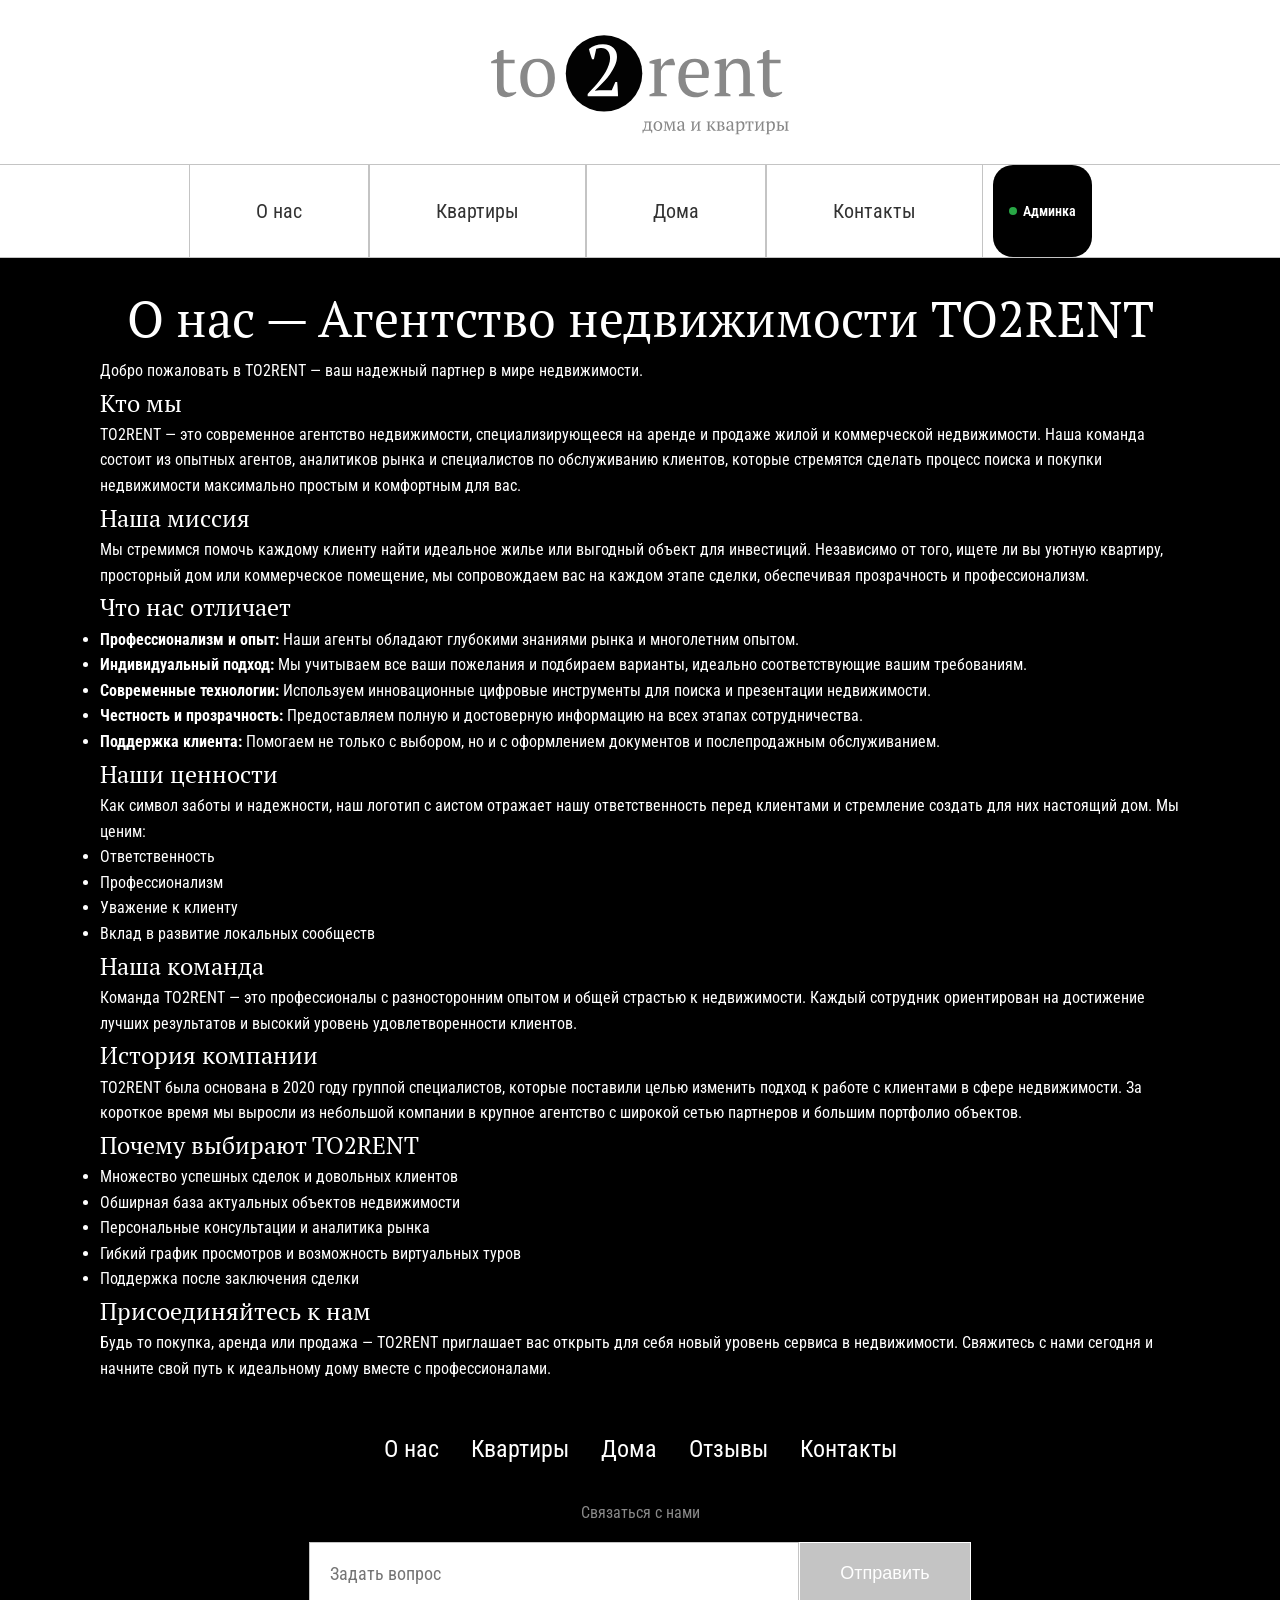
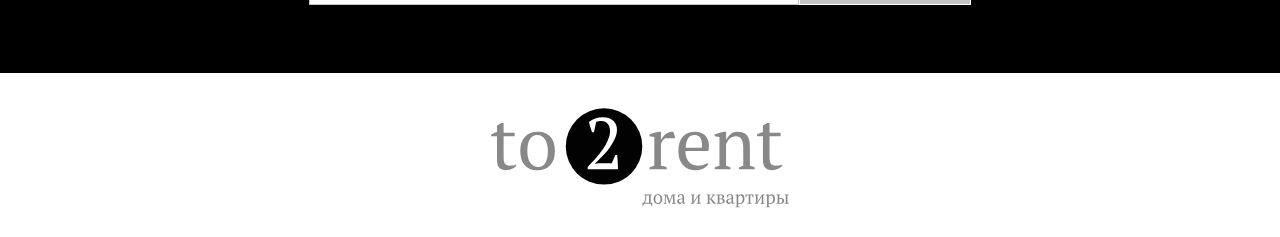
==== TO2RENT/Html-Pages/about.html @ 05283715 "feat: complete real estate platform with C# ASP.NET Core microservice, PostgreSQL, Kafka, and Docker" ====
<!DOCTYPE html>
<html lang="ru">
<head>
    <meta charset="UTF-8">
    <meta name="viewport" content="width=device-width, initial-scale=1.0">
    <title>Аппартаменты</title>
    <link rel="stylesheet" href="../Css/styles.css">
    <link rel="stylesheet" href="../Css/interactive.css">
    <link rel="preconnect" href="https://fonts.googleapis.com">
    <link rel="preconnect" href="https://fonts.gstatic.com" crossorigin>
    <link href="https://fonts.googleapis.com/css2?family=PT+Serif:ital,wght@0,400;0,700;1,400;1,700&family=Roboto+Condensed:ital,wght@0,100..900;1,100..900&display=swap" rel="stylesheet">
</head>
<body>
    <header class="header">
        <a href="../index.html" class="logo-link">
            <img src="../Images/Logo.svg" alt="To Rent - Аренда недвижимости" class="logo">
        </a>
    </header>
    <nav class="main-nav">
        <a href="about.html" class="nav-link">О нас</a>
        <a href="apartments.html" class="nav-link">Квартиры</a>
        <a href="houses.html" class="nav-link">Дома</a>
        <a href="../index.html#contacts" class="nav-link">Контакты</a>
    </nav>
    <main class="main_about">
        <section>
            <h1>О нас — Агентство недвижимости TO2RENT</h1>
            <p>Добро пожаловать в TO2RENT — ваш надежный партнер в мире недвижимости.</p>
          
            <h2>Кто мы</h2>
            <p>TO2RENT — это современное агентство недвижимости, специализирующееся на аренде и продаже жилой и коммерческой недвижимости. Наша команда состоит из опытных агентов, аналитиков рынка и специалистов по обслуживанию клиентов, которые стремятся сделать процесс поиска и покупки недвижимости максимально простым и комфортным для вас.</p>
          
            <h2>Наша миссия</h2>
            <p>Мы стремимся помочь каждому клиенту найти идеальное жилье или выгодный объект для инвестиций. Независимо от того, ищете ли вы уютную квартиру, просторный дом или коммерческое помещение, мы сопровождаем вас на каждом этапе сделки, обеспечивая прозрачность и профессионализм.</p>
          
            <h2>Что нас отличает</h2>
            <ul>
              <li><strong>Профессионализм и опыт:</strong> Наши агенты обладают глубокими знаниями рынка и многолетним опытом.</li>
              <li><strong>Индивидуальный подход:</strong> Мы учитываем все ваши пожелания и подбираем варианты, идеально соответствующие вашим требованиям.</li>
              <li><strong>Современные технологии:</strong> Используем инновационные цифровые инструменты для поиска и презентации недвижимости.</li>
              <li><strong>Честность и прозрачность:</strong> Предоставляем полную и достоверную информацию на всех этапах сотрудничества.</li>
              <li><strong>Поддержка клиента:</strong> Помогаем не только с выбором, но и с оформлением документов и послепродажным обслуживанием.</li>
            </ul>
          
            <h2>Наши ценности</h2>
            <p>Как символ заботы и надежности, наш логотип с аистом отражает нашу ответственность перед клиентами и стремление создать для них настоящий дом. Мы ценим:</p>
            <ul>
              <li>Ответственность</li>
              <li>Профессионализм</li>
              <li>Уважение к клиенту</li>
              <li>Вклад в развитие локальных сообществ</li>
            </ul>
          
            <h2>Наша команда</h2>
            <p>Команда TO2RENT — это профессионалы с разносторонним опытом и общей страстью к недвижимости. Каждый сотрудник ориентирован на достижение лучших результатов и высокий уровень удовлетворенности клиентов.</p>
          
            <h2>История компании</h2>
            <p>TO2RENT была основана в 2020 году группой специалистов, которые поставили целью изменить подход к работе с клиентами в сфере недвижимости. За короткое время мы выросли из небольшой компании в крупное агентство с широкой сетью партнеров и большим портфолио объектов.</p>
          
            <h2>Почему выбирают TO2RENT</h2>
            <ul>
              <li>Множество успешных сделок и довольных клиентов</li>
              <li>Обширная база актуальных объектов недвижимости</li>
              <li>Персональные консультации и аналитика рынка</li>
              <li>Гибкий график просмотров и возможность виртуальных туров</li>
              <li>Поддержка после заключения сделки</li>
            </ul>
          
            <h2>Присоединяйтесь к нам</h2>
            <p>Будь то покупка, аренда или продажа — TO2RENT приглашает вас открыть для себя новый уровень сервиса в недвижимости. Свяжитесь с нами сегодня и начните свой путь к идеальному дому вместе с профессионалами.</p>
          </section>
        <footer class="main-footer">
            <nav class="footer-nav">
                <ul class="footer-menu">
                    <li><a href="about.html">О нас</a></li>
                    <li><a href="apartments.html">Квартиры</a></li>
                    <li><a href="houses.html">Дома</a></li>
                    <li><a href="comments.html">Отзывы</a></li>
                    <li><a href="../index.html#contacts">Контакты</a></li>
                </ul>
            </nav>
            
              
            <div class="contact-form">
                <p class="form-title">Связаться с нами</p>
                <div class="form-group">
                    <input type="text" placeholder="Задать вопрос" class="form-input">
                    <button class="btn btn--contact">Отправить</button>
                </div>
            </div>
        </footer>
    </main>
    <footer class="copyright-footer">
        <a href="../index.html" class="logo-link">
            <img src="../Images/Logo.svg" alt="To Rent - Аренда недвижимости" class="logo">
        </a>
    </footer>
    <script src="../JS/api-client.js"></script>
    <script src="../JS/app-interactive.js"></script>
    <script src="../JS/script-house.js"></script>
</body>
</html>
---- TO2RENT/Css/styles.css ----
* {
  box-sizing: border-box;
  margin: 0;
  padding: 0;
}

body {
  font-family: "Roboto Condensed", sans-serif;
  color: #333333;
  line-height: 1.6;
  max-width: 100vw;
  overflow-x: hidden;
}

img {
  max-width: 100%;
  height: auto;
}

a {
  text-decoration: none;
  color: inherit;
}

h1 {
  font-family: "PT Serif", serif;
  font-weight: 200;
}

h2 {
  font-family: "PT Serif", serif;
  font-weight: 200;
}

h3 {
  font-family: "PT Serif", serif;
  font-weight: 200;
}

h4 {
  font-family: "PT Serif", serif;
  font-weight: 200;
}

.section-title {
  font-size: 40px;
  text-align: center;
  margin-bottom: 32px;
}

.section-title--dark {
  background-color: #000000;
  color: white;
  padding: 32px 0;
}

.block-title {
  font-size: 40px;
  text-align: center;
  margin-bottom: 20px;
  color: white;
}

.btn {
  display: inline-block;
  padding: 16px 40px;
  background-color: #C4C4C4;
  color: white;
  border: none;
  cursor: pointer;
  font-size: 18px;
  transition: all 0.3s ease;
  text-align: center;
}
.btn:hover {
  background-color: #000000;
  color: white;
}
.btn:active {
  background-color: #000000;
  color: white;
}

.btn--small {
  padding: 12px 24px;
  border: 1px solid white;
}

.btn--highlight {
  background-color: #000000;
}
.btn--highlight:hover {
  background-color: white;
  color: #000000;
}
.btn--highlight:active {
  background-color: white;
  color: #000000;
}

.btn--contact {
  border: 1px solid white;
}

.header {
  padding: 20px 0;
  text-align: center;
}

.logo {
  width: 300px;
  max-width: 100%;
}

.main-nav {
  display: flex;
  justify-content: center;
  border-top: 1px solid #C4C4C4;
  border-bottom: 1px solid #C4C4C4;
}

.nav-link {
  padding: 30px 66px;
  text-align: center;
  color: #333333;
  font-size: 20px;
  border-left: 1px solid #C4C4C4;
  border-right: 1px solid #C4C4C4;
  transition: all 0.3s ease;
}
.nav-link:hover {
  background-color: #000000;
  color: white;
}
.nav-link:active {
  background-color: #000000;
  color: white;
}

.hero {
  position: relative;
  width: 100%;
  margin: 0 auto;
}

.hero-image {
  width: 100%;
  height: auto;
  display: block;
}

.slider-arrow {
  height: 110px;
  width: 110px;
  position: absolute;
  top: 50%;
  transform: translateY(-50%);
  background: transparent;
  border: none;
  cursor: pointer;
  z-index: 10;
  padding: 16px;
}

.slider-arrow--left {
  left: 16px;
}

.slider-arrow--right {
  right: 16px;
}

.nav-link.active {
  background-color: #000000;
  color: white !important;
}

.appart--card {
  transition: transform 0.3s;
}
.appart--card:hover {
  transform: translateY(-5px);
}

.search-section {
  padding: 48px 16px;
  text-align: center;
}

.search-form {
  display: flex;
  justify-content: center;
  max-width: 800px;
  margin: 0 auto;
}

.search-input {
  width: 60%;
  padding: 20px;
  border: 1px solid #C4C4C4;
  font-size: 18px;
}

.search-btn {
  font-family: "Roboto Condensed";
  font-size: 18px;
  color: white;
  width: 121px;
  height: 70px;
  background-color: #C4C4C4;
  border: none;
  cursor: pointer;
  display: flex;
  align-items: center;
  justify-content: center;
  padding: 10px;
  gap: 10px;
}
.search-btn::before {
  content: "";
  background-image: url(../Images/Lupa.svg);
  background-size: contain;
  background-repeat: no-repeat;
  width: 20px;
  height: 20px;
}
.search-btn:hover {
  background-color: #000000;
  width: 121px;
  height: 70px;
  color: white;
}
.search-btn:active {
  background-color: #000000;
  width: 121px;
  height: 70px;
  color: white;
}

.popular-section {
  padding-bottom: 48px;
}

.properties-grid {
  display: flex;
  gap: 32px;
  padding: 32px;
  max-width: 1200px;
  margin: 0 auto;
}

.property-card {
  display: flex;
  flex-direction: column;
  align-items: center;
  text-align: center;
  margin-bottom: 32px;
  width: 210px;
  margin-right: 50px;
}

.property-image-wrapper {
  width: 203px;
  height: 203px;
  border-radius: 50%;
  overflow: hidden;
  margin-bottom: 16px;
}

.property-image {
  width: 100%;
  height: 100%;
  -o-object-fit: cover;
     object-fit: cover;
}

.property-title {
  font-size: 24px;
  margin-bottom: 16px;
  color: #888888;
}

.features-section {
  display: grid;
  grid-template-columns: repeat(auto-fit, minmax(400px, 1fr));
  gap: 32px;
  padding: 48px;
  max-width: 1200px;
  margin: 0 auto;
}

.feature {
  display: flex;
  gap: 24px;
}

.feature-icon {
  width: 103px;
  height: 103px;
  flex-shrink: 0;
}

.feature-content {
  display: flex;
  flex-direction: column;
}

.feature-title {
  font-size: 36px;
  margin-bottom: 16px;
  width: 380px;
}

.feature-text {
  margin-bottom: 16px;
  color: #333333;
}

.feature-link {
  display: flex;
  align-items: center;
  color: #888888;
  margin-top: auto;
}
.feature-link img {
  margin-right: 8px;
}

.highlight-property {
  position: relative;
}

.highlight-content {
  position: absolute;
  top: 20%;
  right: 15%;
  transform: translateY(-50%);
  text-align: right;
  color: white;
}

.highlight-title {
  width: 250px;
  font-size: 30px;
}

.info-section {
  background-color: #000000;
  padding: 48px 16px;
  display: grid;
  grid-template-columns: repeat(auto-fit, minmax(400px, 1fr));
  max-width: auto;
  margin: 0 auto;
}

.managers-block {
  text-align: center;
}

.managers-flex {
  display: flex;
  gap: 32px;
  margin-top: 6px;
  margin-left: 20%;
}

.manager {
  display: flex;
  flex-direction: column;
  align-items: center;
}

.manager-photo {
  width: 103px;
  height: 103px;
  border-radius: 50%;
  -o-object-fit: cover;
     object-fit: cover;
  margin-bottom: 16px;
}

.manager-info {
  margin-bottom: 16px;
  color: white;
  width: 50px;
}

.blog-list {
  list-style: none;
  margin-left: 70px;
}

.blog-item {
  padding: 12px 0;
  background: url(../Images/Arrow_White.svg) no-repeat left center;
  padding-left: 48px;
  margin-bottom: 3.2px;
}
.blog-item a {
  color: white;
  transition: color 0.3s ease;
}
.blog-item a:hover {
  color: #C4C4C4;
}

.reviews-block {
  text-align: center;
}

.review-image {
  width: 100%;
  max-width: 300px;
  margin: 16px auto;
  display: block;
}

.review-text {
  color: white;
  margin-bottom: 24px;
  max-width: 300px;
  margin: 20px auto;
}

.main-footer {
  background-color: #000000;
  padding: 48px 16px;
  color: white;
}

.footer-menu {
  display: flex;
  justify-content: center;
  flex-wrap: wrap;
  list-style: none;
  margin-bottom: 32px;
  font-size: 24px;
}
.footer-menu li {
  margin: 0 16px;
}
.footer-menu a {
  color: white;
  transition: color 0.3s ease;
}
.footer-menu a:hover {
  color: #C4C4C4;
}

.contact-form {
  max-width: 700px;
  margin: 0 auto;
  text-align: center;
}

.form-title {
  color: #888888;
  margin-bottom: 16px;
}

.form-group {
  display: flex;
  justify-content: center;
}

.form-input {
  width: 70%;
  padding: 20px;
  border: 1px solid #C4C4C4;
  font-size: 18px;
  font-family: "Roboto Condensed";
}

.copyright-footer {
  padding: 20px 0;
  text-align: center;
}

.main_about {
  background-color: #000000;
  color: white;
  padding: 20px 100px;
}
.main_about h1 {
  text-align: center;
  font-size: 50px;
}

@media (max-width: 1024px) {
  .section-title {
    font-size: 32px;
  }
  .nav-link {
    padding: 24px 46px;
    font-size: 16px;
  }
  .properties-grid {
    grid-template-columns: repeat(2, 1fr);
  }
  .highlight-content {
    right: 5%;
  }
  .highlight-title {
    font-size: 32px;
  }
}
@media (max-width: 768px) {
  .properties-grid {
    display: grid;
    grid-column: auto;
    margin-left: 20%;
  }
  .slider-arrow {
    height: 80px;
    width: 80px;
  }
  .main-nav {
    flex-wrap: wrap;
  }
  .nav-link {
    flex: 1 0 50%;
    border-bottom: 1px solid #C4C4C4;
  }
  .search-form {
    flex-direction: column;
    align-items: center;
  }
  .search-input {
    width: 100%;
    margin-right: 0;
    margin-bottom: 16px;
  }
  .features-section {
    grid-template-columns: 1fr;
    padding: 32px 16px;
  }
  .feature {
    flex-direction: column;
    align-items: center;
    text-align: center;
  }
  .feature-title {
    margin-left: 30px;
  }
  .highlight-content {
    position: static;
    transform: none;
    text-align: center;
    padding: 32px;
    background-color: #000000;
  }
  .highlight-title {
    font-size: 28px;
    width: 250px;
    margin-left: 80px;
  }
  .info-section {
    grid-template-columns: 1fr;
  }
  .form-group {
    flex-direction: column;
    align-items: center;
  }
  .form-input {
    width: 100%;
    margin-right: 0;
    margin-bottom: 16px;
  }
  .manager {
    margin-left: 20px;
  }
}
@media (max-width: 420px) {
  .slider-arrow {
    height: 70px;
    width: 70px;
  }
  .section-title {
    font-size: 28px;
  }
  .nav-link {
    flex: 1 0 100%;
  }
  .properties-grid {
    grid-template-columns: 1fr;
  }
  .property-image-wrapper {
    width: 200px;
    height: 200px;
  }
  .footer-menu {
    flex-direction: column;
    align-items: center;
  }
  .footer-menu li {
    margin: 8px 0;
  }
  .managers-flex {
    margin-left: 10%;
  }
  .blog-list {
    margin-left: 20px;
  }
}/*# sourceMappingURL=styles.css.map */
---- TO2RENT/Css/interactive.css ----
/* TO2RENT Interactive & Dynamic UI Styles */

:root {
  --primary-black: #111111;
  --secondary-black: #1f1f1f;
  --accent-gold: #c5a059;
  --light-bg: #f8f9fa;
  --card-bg: #ffffff;
  --border-color: #e0e0e0;
  --text-main: #2b2b2b;
  --text-muted: #666666;
  --success: #28a745;
  --warning: #e0a800;
  --danger: #dc3545;
  --info: #17a2b8;
  --radius-lg: 20px;
  --radius-md: 12px;
  --radius-sm: 6px;
  --shadow-sm: 0 4px 12px rgba(0, 0, 0, 0.05);
  --shadow-md: 0 8px 24px rgba(0, 0, 0, 0.1);
  --shadow-lg: 0 16px 40px rgba(0, 0, 0, 0.18);
}

/* ==========================================================================
   Toast Notifications
   ========================================================================== */
.toast-container {
  position: fixed;
  top: 24px;
  right: 24px;
  z-index: 10000;
  display: flex;
  flex-direction: column;
  gap: 12px;
  pointer-events: none;
}

.toast {
  pointer-events: auto;
  min-width: 320px;
  max-width: 440px;
  background: #ffffff;
  color: var(--text-main);
  padding: 16px 20px;
  border-radius: var(--radius-md);
  box-shadow: var(--shadow-lg);
  display: flex;
  align-items: flex-start;
  gap: 14px;
  border-left: 5px solid var(--primary-black);
  animation: toastIn 0.35s cubic-bezier(0.16, 1, 0.3, 1) forwards;
  transition: all 0.3s ease;
}

.toast.toast-hiding {
  opacity: 0;
  transform: translateX(60px);
}

.toast--success {
  border-left-color: var(--success);
}
.toast--error {
  border-left-color: var(--danger);
}
.toast--info {
  border-left-color: var(--info);
}

.toast-icon {
  font-size: 20px;
  line-height: 1;
}
.toast-body {
  flex: 1;
}
.toast-title {
  font-weight: 700;
  font-size: 15px;
  margin-bottom: 4px;
  color: var(--primary-black);
}
.toast-message {
  font-size: 13.5px;
  color: var(--text-muted);
  line-height: 1.4;
}
.toast-close {
  background: transparent;
  border: none;
  font-size: 18px;
  color: #999;
  cursor: pointer;
  padding: 0 4px;
  line-height: 1;
}
.toast-close:hover {
  color: #000;
}

@keyframes toastIn {
  from {
    opacity: 0;
    transform: translateY(-20px) scale(0.95);
  }
  to {
    opacity: 1;
    transform: translateY(0) scale(1);
  }
}

/* ==========================================================================
   Modals
   ========================================================================== */
.modal-overlay {
  position: fixed;
  inset: 0;
  background-color: rgba(0, 0, 0, 0.65);
  backdrop-filter: blur(5px);
  -webkit-backdrop-filter: blur(5px);
  z-index: 9990;
  display: flex;
  align-items: center;
  justify-content: center;
  padding: 20px;
  opacity: 0;
  pointer-events: none;
  transition: opacity 0.3s ease;
}

.modal-overlay.active {
  opacity: 1;
  pointer-events: auto;
}

.modal-dialog {
  background: #ffffff;
  border-radius: var(--radius-lg);
  max-width: 620px;
  width: 100%;
  max-height: 90vh;
  overflow-y: auto;
  box-shadow: var(--shadow-lg);
  position: relative;
  transform: translateY(20px) scale(0.97);
  transition: all 0.3s cubic-bezier(0.16, 1, 0.3, 1);
  padding: 36px 40px;
}

.modal-overlay.active .modal-dialog {
  transform: translateY(0) scale(1);
}

.modal-dialog--wide {
  max-width: 1100px;
}

.modal-close-btn {
  position: absolute;
  top: 20px;
  right: 24px;
  background: #f0f0f0;
  border: none;
  width: 36px;
  height: 36px;
  border-radius: 50%;
  font-size: 20px;
  color: #444;
  cursor: pointer;
  display: flex;
  align-items: center;
  justify-content: center;
  transition: all 0.2s ease;
}

.modal-close-btn:hover {
  background: #000;
  color: #fff;
  transform: rotate(90deg);
}

.modal-title {
  font-family: "PT Serif", serif;
  font-size: 28px;
  font-weight: 700;
  color: var(--primary-black);
  margin-bottom: 8px;
}

.modal-subtitle {
  color: var(--text-muted);
  font-size: 15px;
  margin-bottom: 24px;
}

/* Modal Property Preview Badge */
.property-preview-card {
  background: #f7f7f7;
  border: 1px solid var(--border-color);
  border-radius: var(--radius-md);
  padding: 14px 18px;
  display: flex;
  align-items: center;
  gap: 16px;
  margin-bottom: 22px;
}

.property-preview-card img {
  width: 72px;
  height: 54px;
  border-radius: var(--radius-sm);
  object-fit: cover;
}

.property-preview-info h4 {
  font-size: 17px;
  font-weight: 700;
  color: var(--primary-black);
  margin-bottom: 2px;
}

.property-preview-info .preview-price {
  font-size: 15px;
  font-weight: 600;
  color: #111;
}

/* Modal Form Controls */
.form-grid {
  display: grid;
  grid-template-columns: 1fr 1fr;
  gap: 16px;
}

.form-group-full {
  grid-column: 1 / -1;
}

.input-label {
  display: block;
  font-size: 13.5px;
  font-weight: 600;
  color: #333;
  margin-bottom: 6px;
}

.input-field {
  width: 100%;
  padding: 12px 14px;
  border: 1px solid #d4d4d4;
  border-radius: var(--radius-sm);
  font-size: 15px;
  font-family: "Roboto Condensed", sans-serif;
  color: #111;
  background: #fff;
  transition: border-color 0.2s, box-shadow 0.2s;
}

.input-field:focus {
  border-color: #000;
  outline: none;
  box-shadow: 0 0 0 3px rgba(0, 0, 0, 0.08);
}

textarea.input-field {
  resize: vertical;
  min-height: 80px;
}

.price-summary-box {
  background: #fbfbfb;
  border: 1px dashed #ccc;
  border-radius: var(--radius-sm);
  padding: 14px 18px;
  margin: 18px 0;
  display: flex;
  justify-content: space-between;
  align-items: center;
}

.price-summary-label {
  font-size: 14px;
  color: var(--text-muted);
}
.price-summary-value {
  font-size: 22px;
  font-weight: 700;
  color: #000;
}

.modal-submit-btn {
  width: 100%;
  padding: 15px 24px;
  background-color: #000000;
  color: #ffffff;
  border: none;
  border-radius: var(--radius-sm);
  font-size: 17px;
  font-weight: 700;
  cursor: pointer;
  transition: all 0.2s ease;
  margin-top: 8px;
}

.modal-submit-btn:hover {
  background-color: #333333;
  transform: translateY(-1px);
}

.modal-submit-btn:active {
  transform: translateY(1px);
}

/* ==========================================================================
   Filter & Search Toolbar (apartments.html, houses.html)
   ========================================================================== */
.catalog-toolbar {
  max-width: 1800px;
  margin: 20px auto 30px;
  padding: 24px 30px;
  background: #ffffff;
  border-radius: var(--radius-md);
  box-shadow: var(--shadow-sm);
  border: 1px solid var(--border-color);
}

.filter-grid {
  display: grid;
  grid-template-columns: 2fr 1fr 1fr 1.5fr 1fr auto;
  gap: 16px;
  align-items: flex-end;
}

@media (max-width: 1200px) {
  .filter-grid {
    grid-template-columns: 1fr 1fr 1fr;
  }
}

@media (max-width: 768px) {
  .filter-grid {
    grid-template-columns: 1fr;
  }
}

.filter-item {
  display: flex;
  flex-direction: column;
}

.filter-label {
  font-size: 13px;
  font-weight: 600;
  text-transform: uppercase;
  letter-spacing: 0.5px;
  color: #666;
  margin-bottom: 6px;
}

.filter-control {
  padding: 11px 14px;
  border: 1px solid #ccc;
  border-radius: var(--radius-sm);
  font-size: 15px;
  font-family: "Roboto Condensed", sans-serif;
  background: #fff;
  color: #111;
  transition: all 0.2s ease;
}

.filter-control:focus {
  outline: none;
  border-color: #000;
  box-shadow: 0 0 0 2px rgba(0, 0, 0, 0.08);
}

.price-inputs-row {
  display: flex;
  align-items: center;
  gap: 8px;
}

.price-inputs-row input {
  width: 50%;
}

.price-inputs-row span {
  color: #888;
}

.btn-filter-reset {
  padding: 11px 20px;
  background: #f0f0f0;
  border: 1px solid #ddd;
  border-radius: var(--radius-sm);
  cursor: pointer;
  font-size: 14px;
  font-weight: 600;
  transition: all 0.2s ease;
  white-space: nowrap;
}

.btn-filter-reset:hover {
  background: #000;
  color: #fff;
  border-color: #000;
}

.catalog-status-bar {
  display: flex;
  justify-content: space-between;
  align-items: center;
  margin-top: 18px;
  padding-top: 14px;
  border-top: 1px solid #eee;
  font-size: 14px;
  color: #666;
}

.catalog-count-badge {
  font-weight: 700;
  color: #000;
}

.empty-catalog-message {
  grid-column: 1 / -1;
  text-align: center;
  padding: 60px 20px;
  background: #fff;
  border-radius: var(--radius-md);
  box-shadow: var(--shadow-sm);
  border: 1px dashed #ccc;
}

.empty-catalog-message h3 {
  font-size: 24px;
  margin-bottom: 10px;
  color: #333;
}

.empty-catalog-message p {
  color: #777;
  font-size: 16px;
  margin-bottom: 20px;
}

/* ==========================================================================
   Admin Navigation Link & Header Enhancements
   ========================================================================== */
.admin-nav-link {
  display: inline-flex;
  align-items: center;
  gap: 6px;
  background: #000000;
  color: #ffffff !important;
  padding: 8px 16px !important;
  border-radius: 20px;
  font-weight: 600;
  font-size: 14px !important;
  transition: all 0.2s ease;
  margin-left: 10px;
}

.admin-nav-link:hover {
  background: #444444;
  transform: translateY(-2px);
  box-shadow: 0 4px 10px rgba(0, 0, 0, 0.2);
}

.admin-badge-dot {
  width: 8px;
  height: 8px;
  background: #28a745;
  border-radius: 50%;
  display: inline-block;
}

/* ==========================================================================
   Admin Dashboard Page / Modal Styles
   ========================================================================== */
.admin-container {
  max-width: 1400px;
  margin: 30px auto 60px;
  padding: 0 20px;
}

.admin-header {
  display: flex;
  justify-content: space-between;
  align-items: center;
  margin-bottom: 30px;
  padding-bottom: 20px;
  border-bottom: 1px solid #ddd;
}

.admin-header h1 {
  font-size: 36px;
  font-weight: 700;
  color: #000;
}

.admin-stats-grid {
  display: grid;
  grid-template-columns: repeat(auto-fit, minmax(220px, 1fr));
  gap: 20px;
  margin-bottom: 36px;
}

.stat-card {
  background: #ffffff;
  border-radius: var(--radius-md);
  padding: 24px;
  border: 1px solid var(--border-color);
  box-shadow: var(--shadow-sm);
  display: flex;
  flex-direction: column;
  transition: transform 0.2s, box-shadow 0.2s;
}

.stat-card:hover {
  transform: translateY(-3px);
  box-shadow: var(--shadow-md);
}

.stat-label {
  font-size: 13.5px;
  font-weight: 600;
  color: var(--text-muted);
  text-transform: uppercase;
  letter-spacing: 0.5px;
  margin-bottom: 8px;
}

.stat-value {
  font-size: 32px;
  font-weight: 800;
  color: var(--primary-black);
  line-height: 1.1;
}

.stat-desc {
  font-size: 12px;
  color: #888;
  margin-top: 6px;
}

/* Admin Tabs */
.admin-tabs {
  display: flex;
  gap: 12px;
  border-bottom: 2px solid #eee;
  margin-bottom: 24px;
  overflow-x: auto;
}

.admin-tab-btn {
  padding: 12px 24px;
  background: transparent;
  border: none;
  border-bottom: 3px solid transparent;
  font-size: 16px;
  font-weight: 700;
  font-family: "Roboto Condensed", sans-serif;
  color: #666;
  cursor: pointer;
  transition: all 0.2s ease;
  white-space: nowrap;
}

.admin-tab-btn:hover {
  color: #000;
}

.admin-tab-btn.active {
  color: #000;
  border-bottom-color: #000;
}

.admin-tab-content {
  display: none;
  animation: fadeIn 0.3s ease forwards;
}

.admin-tab-content.active {
  display: block;
}

@keyframes fadeIn {
  from { opacity: 0; transform: translateY(6px); }
  to { opacity: 1; transform: translateY(0); }
}

/* Data Tables */
.admin-table-wrapper {
  background: #ffffff;
  border-radius: var(--radius-md);
  border: 1px solid var(--border-color);
  box-shadow: var(--shadow-sm);
  overflow-x: auto;
}

.admin-table {
  width: 100%;
  border-collapse: collapse;
  text-align: left;
  font-size: 14.5px;
}

.admin-table th {
  background: #fafafa;
  color: #555;
  font-weight: 700;
  padding: 14px 18px;
  border-bottom: 1px solid #e0e0e0;
  white-space: nowrap;
}

.admin-table td {
  padding: 14px 18px;
  border-bottom: 1px solid #f0f0f0;
  vertical-align: middle;
}

.admin-table tr:hover td {
  background: #fbfbfb;
}

/* Status Badges */
.badge {
  display: inline-block;
  padding: 4px 10px;
  border-radius: 12px;
  font-size: 12px;
  font-weight: 700;
  text-transform: uppercase;
  letter-spacing: 0.5px;
}

.badge--pending {
  background: #fff3cd;
  color: #856404;
}
.badge--confirmed {
  background: #d4edda;
  color: #155724;
}
.badge--cancelled {
  background: #f8d7da;
  color: #721c24;
}
.badge--completed {
  background: #e2e3e5;
  color: #383d41;
}
.badge--new {
  background: #cce5ff;
  color: #004085;
}
.badge--processed {
  background: #d4edda;
  color: #155724;
}

/* Action Buttons inside tables */
.btn-action-group {
  display: flex;
  gap: 8px;
}

.btn-sm-action {
  padding: 6px 12px;
  border-radius: var(--radius-sm);
  font-size: 13px;
  font-weight: 600;
  border: 1px solid #ccc;
  background: #fff;
  cursor: pointer;
  transition: all 0.2s ease;
}

.btn-sm-action:hover {
  background: #000;
  color: #fff;
  border-color: #000;
}

.btn-sm-action--danger:hover {
  background: var(--danger);
  border-color: var(--danger);
  color: #fff;
}

.btn-sm-action--success:hover {
  background: var(--success);
  border-color: var(--success);
  color: #fff;
}

/* Catalog add property form inside admin */
.admin-section-header {
  display: flex;
  justify-content: space-between;
  align-items: center;
  margin-bottom: 18px;
}

.btn-add-property {
  padding: 10px 20px;
  background: #000;
  color: #fff;
  border: none;
  border-radius: var(--radius-sm);
  cursor: pointer;
  font-weight: 700;
  font-size: 14px;
}
.btn-add-property:hover {
  background: #333;
}
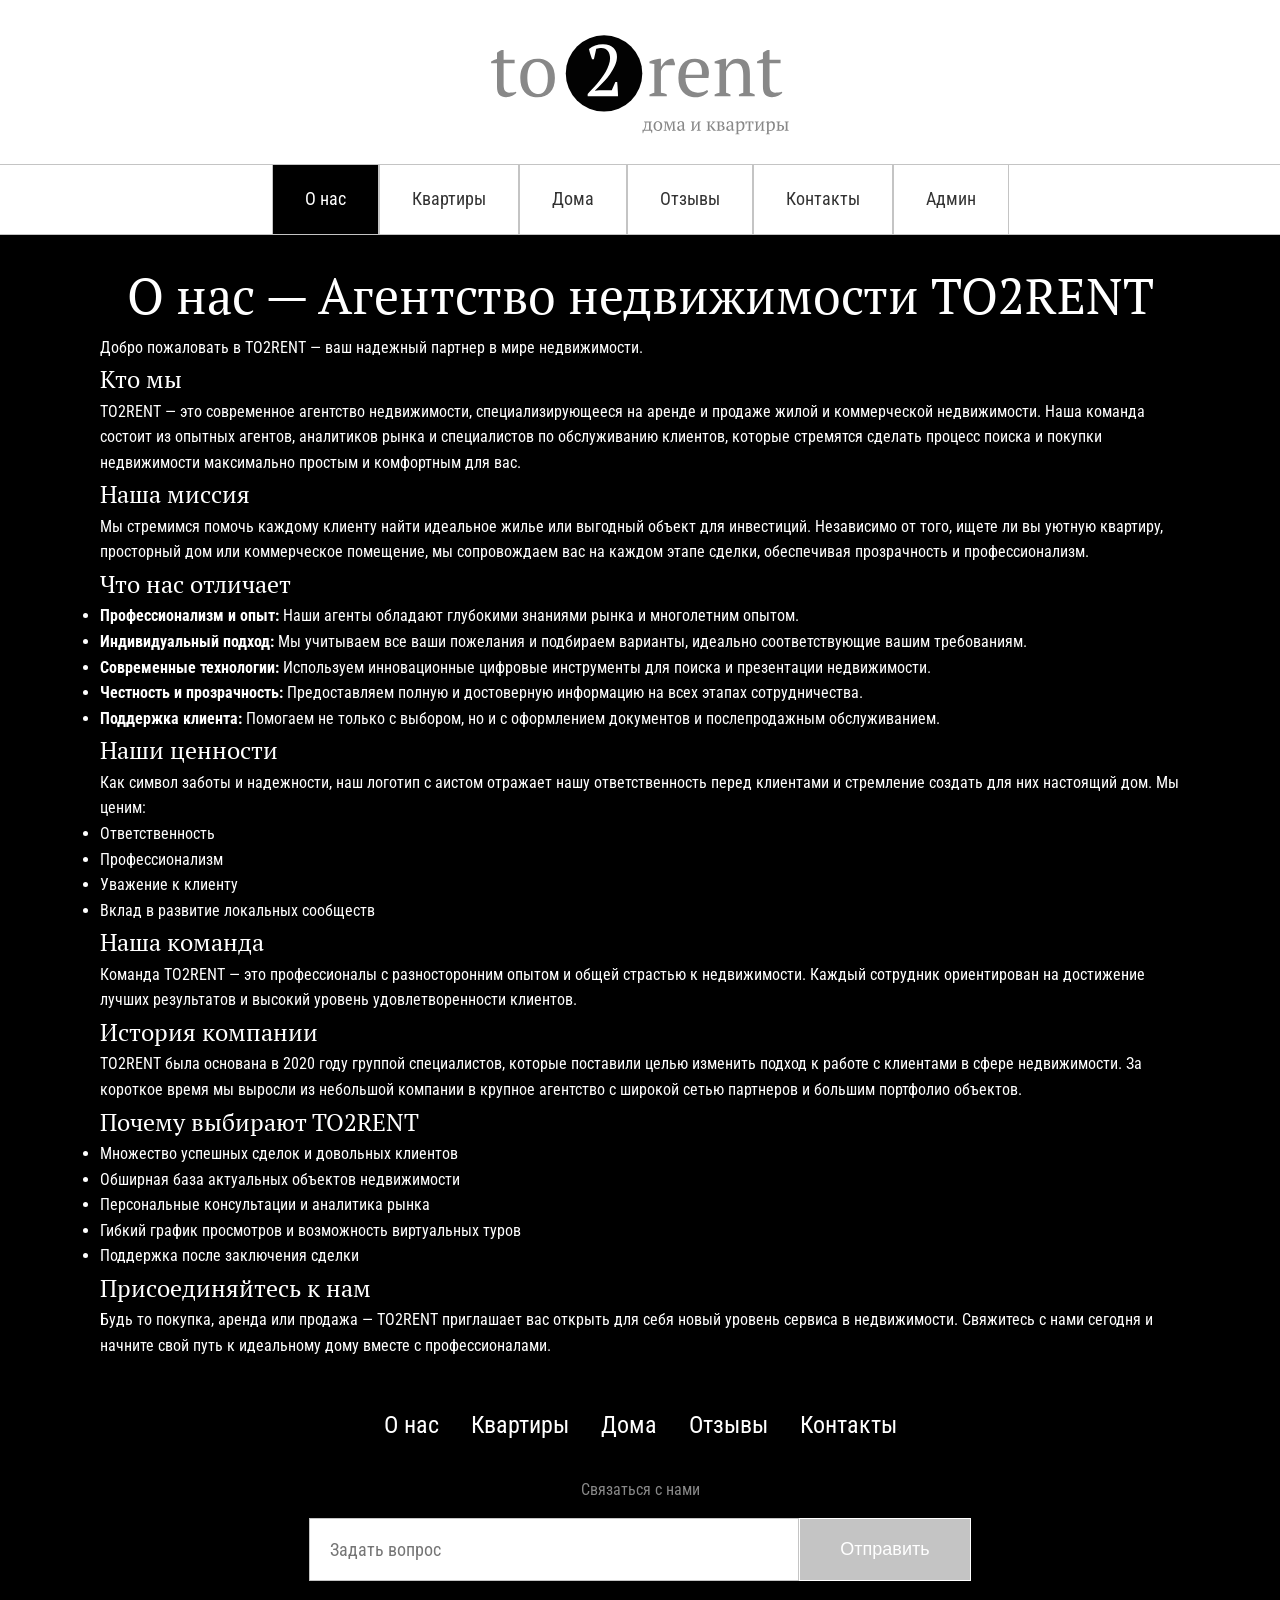
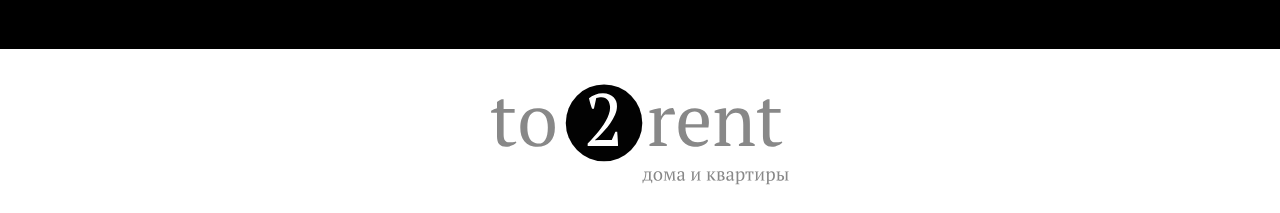
==== commit c54a754e: "fix: remove all emojis, fix startup resilience, and standardize responsive layout across all pages" ====
--- a/TO2RENT/Html-Pages/about.html
+++ b/TO2RENT/Html-Pages/about.html
@@ -20,7 +20,9 @@
         <a href="about.html" class="nav-link">О нас</a>
         <a href="apartments.html" class="nav-link">Квартиры</a>
         <a href="houses.html" class="nav-link">Дома</a>
+        <a href="comments.html" class="nav-link">Отзывы</a>
         <a href="../index.html#contacts" class="nav-link">Контакты</a>
+        <a href="admin.html" class="nav-link">Админ</a>
     </nav>
     <main class="main_about">
         <section>
--- a/TO2RENT/Css/styles.css
+++ b/TO2RENT/Css/styles.css
@@ -117,16 +117,22 @@
   justify-content: center;
   border-top: 1px solid #C4C4C4;
   border-bottom: 1px solid #C4C4C4;
+  background-color: #FFFFFF;
+  flex-wrap: wrap;
 }
 
 .nav-link {
-  padding: 30px 66px;
+  padding: 20px clamp(16px, 2.5vw, 48px);
   text-align: center;
   color: #333333;
-  font-size: 20px;
+  font-size: 18px;
   border-left: 1px solid #C4C4C4;
   border-right: 1px solid #C4C4C4;
-  transition: all 0.3s ease;
+  transition: all 0.25s ease;
+  display: flex;
+  align-items: center;
+  justify-content: center;
+  white-space: nowrap;
 }
 .nav-link:hover {
   background-color: #000000;
--- a/TO2RENT/Css/interactive.css
+++ b/TO2RENT/Css/interactive.css
@@ -1,28 +1,19 @@
-/* TO2RENT Interactive & Dynamic UI Styles */
+/* TO2RENT - Interactive & Administration Styles (Monochrome & Minimalist) */
 
 :root {
   --primary-black: #111111;
-  --secondary-black: #1f1f1f;
-  --accent-gold: #c5a059;
+  --secondary-black: #222222;
   --light-bg: #f8f9fa;
-  --card-bg: #ffffff;
-  --border-color: #e0e0e0;
+  --border-color: #dcdcdc;
   --text-main: #2b2b2b;
   --text-muted: #666666;
-  --success: #28a745;
-  --warning: #e0a800;
-  --danger: #dc3545;
-  --info: #17a2b8;
-  --radius-lg: 20px;
-  --radius-md: 12px;
-  --radius-sm: 6px;
-  --shadow-sm: 0 4px 12px rgba(0, 0, 0, 0.05);
-  --shadow-md: 0 8px 24px rgba(0, 0, 0, 0.1);
-  --shadow-lg: 0 16px 40px rgba(0, 0, 0, 0.18);
+  --radius-lg: 16px;
+  --radius-md: 10px;
+  --radius-sm: 4px;
 }
 
 /* ==========================================================================
-   Toast Notifications
+   Toast Notifications (Clean & Minimalist, No Emojis)
    ========================================================================== */
 .toast-container {
   position: fixed;
@@ -42,35 +33,32 @@
   background: #ffffff;
   color: var(--text-main);
   padding: 16px 20px;
-  border-radius: var(--radius-md);
-  box-shadow: var(--shadow-lg);
+  border-radius: var(--radius-sm);
+  box-shadow: 0 10px 30px rgba(0, 0, 0, 0.15);
   display: flex;
   align-items: flex-start;
   gap: 14px;
-  border-left: 5px solid var(--primary-black);
-  animation: toastIn 0.35s cubic-bezier(0.16, 1, 0.3, 1) forwards;
-  transition: all 0.3s ease;
+  border: 1px solid #000000;
+  border-left: 6px solid #000000;
+  animation: toastIn 0.3s cubic-bezier(0.16, 1, 0.3, 1) forwards;
+  transition: all 0.25s ease;
 }
 
 .toast.toast-hiding {
   opacity: 0;
-  transform: translateX(60px);
+  transform: translateX(40px);
 }
 
 .toast--success {
-  border-left-color: var(--success);
+  border-left-color: #28a745;
 }
 .toast--error {
-  border-left-color: var(--danger);
+  border-left-color: #dc3545;
 }
 .toast--info {
-  border-left-color: var(--info);
-}
-
-.toast-icon {
-  font-size: 20px;
-  line-height: 1;
-}
+  border-left-color: #111111;
+}
+
 .toast-body {
   flex: 1;
 }
@@ -78,7 +66,7 @@
   font-weight: 700;
   font-size: 15px;
   margin-bottom: 4px;
-  color: var(--primary-black);
+  color: #000000;
 }
 .toast-message {
   font-size: 13.5px;
@@ -88,7 +76,7 @@
 .toast-close {
   background: transparent;
   border: none;
-  font-size: 18px;
+  font-size: 20px;
   color: #999;
   cursor: pointer;
   padding: 0 4px;
@@ -101,11 +89,11 @@
 @keyframes toastIn {
   from {
     opacity: 0;
-    transform: translateY(-20px) scale(0.95);
+    transform: translateY(-16px);
   }
   to {
     opacity: 1;
-    transform: translateY(0) scale(1);
+    transform: translateY(0);
   }
 }
 
@@ -116,8 +104,8 @@
   position: fixed;
   inset: 0;
   background-color: rgba(0, 0, 0, 0.65);
-  backdrop-filter: blur(5px);
-  -webkit-backdrop-filter: blur(5px);
+  backdrop-filter: blur(4px);
+  -webkit-backdrop-filter: blur(4px);
   z-index: 9990;
   display: flex;
   align-items: center;
@@ -125,7 +113,7 @@
   padding: 20px;
   opacity: 0;
   pointer-events: none;
-  transition: opacity 0.3s ease;
+  transition: opacity 0.25s ease;
 }
 
 .modal-overlay.active {
@@ -135,24 +123,25 @@
 
 .modal-dialog {
   background: #ffffff;
-  border-radius: var(--radius-lg);
-  max-width: 620px;
+  border-radius: var(--radius-md);
+  max-width: 600px;
   width: 100%;
   max-height: 90vh;
   overflow-y: auto;
-  box-shadow: var(--shadow-lg);
+  box-shadow: 0 16px 48px rgba(0, 0, 0, 0.2);
   position: relative;
-  transform: translateY(20px) scale(0.97);
-  transition: all 0.3s cubic-bezier(0.16, 1, 0.3, 1);
+  transform: translateY(16px);
+  transition: all 0.25s cubic-bezier(0.16, 1, 0.3, 1);
   padding: 36px 40px;
+  border: 1px solid #dcdcdc;
 }
 
 .modal-overlay.active .modal-dialog {
-  transform: translateY(0) scale(1);
+  transform: translateY(0);
 }
 
 .modal-dialog--wide {
-  max-width: 1100px;
+  max-width: 1050px;
 }
 
 .modal-close-btn {
@@ -161,11 +150,11 @@
   right: 24px;
   background: #f0f0f0;
   border: none;
-  width: 36px;
-  height: 36px;
+  width: 32px;
+  height: 32px;
   border-radius: 50%;
   font-size: 20px;
-  color: #444;
+  color: #333;
   cursor: pointer;
   display: flex;
   align-items: center;
@@ -176,7 +165,6 @@
 .modal-close-btn:hover {
   background: #000;
   color: #fff;
-  transform: rotate(90deg);
 }
 
 .modal-title {
@@ -184,36 +172,35 @@
   font-size: 28px;
   font-weight: 700;
   color: var(--primary-black);
-  margin-bottom: 8px;
+  margin-bottom: 6px;
 }
 
 .modal-subtitle {
   color: var(--text-muted);
-  font-size: 15px;
-  margin-bottom: 24px;
-}
-
-/* Modal Property Preview Badge */
+  font-size: 14.5px;
+  margin-bottom: 22px;
+}
+
 .property-preview-card {
   background: #f7f7f7;
   border: 1px solid var(--border-color);
-  border-radius: var(--radius-md);
-  padding: 14px 18px;
+  border-radius: var(--radius-sm);
+  padding: 12px 16px;
   display: flex;
   align-items: center;
   gap: 16px;
-  margin-bottom: 22px;
+  margin-bottom: 20px;
 }
 
 .property-preview-card img {
-  width: 72px;
-  height: 54px;
-  border-radius: var(--radius-sm);
+  width: 70px;
+  height: 52px;
+  border-radius: 4px;
   object-fit: cover;
 }
 
 .property-preview-info h4 {
-  font-size: 17px;
+  font-size: 16px;
   font-weight: 700;
   color: var(--primary-black);
   margin-bottom: 2px;
@@ -225,11 +212,10 @@
   color: #111;
 }
 
-/* Modal Form Controls */
 .form-grid {
   display: grid;
   grid-template-columns: 1fr 1fr;
-  gap: 16px;
+  gap: 14px;
 }
 
 .form-group-full {
@@ -238,38 +224,38 @@
 
 .input-label {
   display: block;
-  font-size: 13.5px;
+  font-size: 13px;
   font-weight: 600;
   color: #333;
-  margin-bottom: 6px;
+  margin-bottom: 5px;
 }
 
 .input-field {
   width: 100%;
-  padding: 12px 14px;
+  padding: 11px 13px;
   border: 1px solid #d4d4d4;
   border-radius: var(--radius-sm);
-  font-size: 15px;
+  font-size: 14.5px;
   font-family: "Roboto Condensed", sans-serif;
   color: #111;
   background: #fff;
-  transition: border-color 0.2s, box-shadow 0.2s;
+  transition: border-color 0.2s;
+  box-sizing: border-box;
 }
 
 .input-field:focus {
   border-color: #000;
   outline: none;
-  box-shadow: 0 0 0 3px rgba(0, 0, 0, 0.08);
 }
 
 textarea.input-field {
   resize: vertical;
-  min-height: 80px;
+  min-height: 75px;
 }
 
 .price-summary-box {
   background: #fbfbfb;
-  border: 1px dashed #ccc;
+  border: 1px solid #dcdcdc;
   border-radius: var(--radius-sm);
   padding: 14px 18px;
   margin: 18px 0;
@@ -290,51 +276,41 @@
 
 .modal-submit-btn {
   width: 100%;
-  padding: 15px 24px;
+  padding: 14px 20px;
   background-color: #000000;
   color: #ffffff;
-  border: none;
-  border-radius: var(--radius-sm);
-  font-size: 17px;
-  font-weight: 700;
+  border: 1px solid #000000;
+  border-radius: var(--radius-sm);
+  font-size: 16px;
+  font-weight: 600;
   cursor: pointer;
   transition: all 0.2s ease;
-  margin-top: 8px;
+  margin-top: 6px;
 }
 
 .modal-submit-btn:hover {
-  background-color: #333333;
-  transform: translateY(-1px);
-}
-
-.modal-submit-btn:active {
-  transform: translateY(1px);
+  background-color: #ffffff;
+  color: #000000;
 }
 
 /* ==========================================================================
-   Filter & Search Toolbar (apartments.html, houses.html)
+   Filter Toolbar (Clean & Aligned)
    ========================================================================== */
 .catalog-toolbar {
-  max-width: 1800px;
+  max-width: 1400px;
   margin: 20px auto 30px;
-  padding: 24px 30px;
+  padding: 20px 26px;
   background: #ffffff;
-  border-radius: var(--radius-md);
-  box-shadow: var(--shadow-sm);
-  border: 1px solid var(--border-color);
+  border-radius: var(--radius-sm);
+  border: 1px solid #dcdcdc;
+  box-sizing: border-box;
 }
 
 .filter-grid {
   display: grid;
-  grid-template-columns: 2fr 1fr 1fr 1.5fr 1fr auto;
-  gap: 16px;
+  grid-template-columns: repeat(auto-fit, minmax(180px, 1fr)) auto;
+  gap: 14px;
   align-items: flex-end;
-}
-
-@media (max-width: 1200px) {
-  .filter-grid {
-    grid-template-columns: 1fr 1fr 1fr;
-  }
 }
 
 @media (max-width: 768px) {
@@ -349,49 +325,44 @@
 }
 
 .filter-label {
-  font-size: 13px;
+  font-size: 12.5px;
   font-weight: 600;
   text-transform: uppercase;
   letter-spacing: 0.5px;
-  color: #666;
-  margin-bottom: 6px;
+  color: #555;
+  margin-bottom: 5px;
 }
 
 .filter-control {
-  padding: 11px 14px;
+  padding: 10px 12px;
   border: 1px solid #ccc;
   border-radius: var(--radius-sm);
-  font-size: 15px;
+  font-size: 14.5px;
   font-family: "Roboto Condensed", sans-serif;
   background: #fff;
   color: #111;
-  transition: all 0.2s ease;
+  box-sizing: border-box;
 }
 
 .filter-control:focus {
   outline: none;
   border-color: #000;
-  box-shadow: 0 0 0 2px rgba(0, 0, 0, 0.08);
 }
 
 .price-inputs-row {
   display: flex;
   align-items: center;
-  gap: 8px;
+  gap: 6px;
 }
 
 .price-inputs-row input {
   width: 50%;
 }
 
-.price-inputs-row span {
-  color: #888;
-}
-
 .btn-filter-reset {
-  padding: 11px 20px;
-  background: #f0f0f0;
-  border: 1px solid #ddd;
+  padding: 10px 18px;
+  background: #ffffff;
+  border: 1px solid #000000;
   border-radius: var(--radius-sm);
   cursor: pointer;
   font-size: 14px;
@@ -403,17 +374,16 @@
 .btn-filter-reset:hover {
   background: #000;
   color: #fff;
-  border-color: #000;
 }
 
 .catalog-status-bar {
   display: flex;
   justify-content: space-between;
   align-items: center;
-  margin-top: 18px;
-  padding-top: 14px;
+  margin-top: 14px;
+  padding-top: 12px;
   border-top: 1px solid #eee;
-  font-size: 14px;
+  font-size: 13.5px;
   color: #666;
 }
 
@@ -425,63 +395,72 @@
 .empty-catalog-message {
   grid-column: 1 / -1;
   text-align: center;
-  padding: 60px 20px;
+  padding: 50px 20px;
   background: #fff;
-  border-radius: var(--radius-md);
-  box-shadow: var(--shadow-sm);
+  border-radius: var(--radius-sm);
   border: 1px dashed #ccc;
 }
 
 .empty-catalog-message h3 {
-  font-size: 24px;
-  margin-bottom: 10px;
+  font-size: 22px;
+  margin-bottom: 8px;
   color: #333;
 }
 
 .empty-catalog-message p {
   color: #777;
-  font-size: 16px;
-  margin-bottom: 20px;
+  font-size: 15px;
+  margin-bottom: 18px;
 }
 
 /* ==========================================================================
-   Admin Navigation Link & Header Enhancements
+   Fix Card-Info Overflows in Apartments and Houses
    ========================================================================== */
-.admin-nav-link {
-  display: inline-flex;
-  align-items: center;
-  gap: 6px;
-  background: #000000;
-  color: #ffffff !important;
-  padding: 8px 16px !important;
-  border-radius: 20px;
-  font-weight: 600;
+.appart-section .appart--card .card-content .card-info {
+  display: flex;
+  flex-direction: column;
+  justify-content: center;
+  align-items: center;
+  box-sizing: border-box;
+  text-align: center;
+  padding: 16px 20px;
+}
+
+.appart-section .appart--card .card-content .card-info .price {
+  font-size: 28px !important;
+  margin: 0 0 8px 0 !important;
+  font-weight: 700;
+}
+
+.appart-section .appart--card .card-content .card-info .description {
+  font-size: 15px !important;
+  line-height: 1.3 !important;
+  margin-bottom: 8px;
+  width: auto !important;
+  max-width: 90%;
+}
+
+.appart-section .appart--card .card-content .card-info p {
+  font-size: 14px;
+  margin: 2px 0;
+  color: #333;
+}
+
+.appart-section .appart--card .card-content .card-info .btn--description {
+  margin-top: 12px !important;
+  width: auto !important;
+  padding: 8px 24px !important;
   font-size: 14px !important;
-  transition: all 0.2s ease;
-  margin-left: 10px;
-}
-
-.admin-nav-link:hover {
-  background: #444444;
-  transform: translateY(-2px);
-  box-shadow: 0 4px 10px rgba(0, 0, 0, 0.2);
-}
-
-.admin-badge-dot {
-  width: 8px;
-  height: 8px;
-  background: #28a745;
-  border-radius: 50%;
-  display: inline-block;
 }
 
 /* ==========================================================================
-   Admin Dashboard Page / Modal Styles
+   Admin Dashboard Page Styles (Clean & Monochrome, Zero Emojis)
    ========================================================================== */
 .admin-container {
   max-width: 1400px;
   margin: 30px auto 60px;
   padding: 0 20px;
+  box-sizing: border-box;
 }
 
 .admin-header {
@@ -494,46 +473,39 @@
 }
 
 .admin-header h1 {
-  font-size: 36px;
+  font-size: 32px;
   font-weight: 700;
   color: #000;
 }
 
 .admin-stats-grid {
   display: grid;
-  grid-template-columns: repeat(auto-fit, minmax(220px, 1fr));
-  gap: 20px;
-  margin-bottom: 36px;
+  grid-template-columns: repeat(auto-fit, minmax(200px, 1fr));
+  gap: 18px;
+  margin-bottom: 32px;
 }
 
 .stat-card {
   background: #ffffff;
-  border-radius: var(--radius-md);
-  padding: 24px;
-  border: 1px solid var(--border-color);
-  box-shadow: var(--shadow-sm);
+  border-radius: var(--radius-sm);
+  padding: 20px;
+  border: 1px solid #dcdcdc;
   display: flex;
   flex-direction: column;
-  transition: transform 0.2s, box-shadow 0.2s;
-}
-
-.stat-card:hover {
-  transform: translateY(-3px);
-  box-shadow: var(--shadow-md);
 }
 
 .stat-label {
-  font-size: 13.5px;
+  font-size: 12.5px;
   font-weight: 600;
   color: var(--text-muted);
   text-transform: uppercase;
   letter-spacing: 0.5px;
-  margin-bottom: 8px;
+  margin-bottom: 6px;
 }
 
 .stat-value {
-  font-size: 32px;
-  font-weight: 800;
+  font-size: 28px;
+  font-weight: 700;
   color: var(--primary-black);
   line-height: 1.1;
 }
@@ -541,25 +513,24 @@
 .stat-desc {
   font-size: 12px;
   color: #888;
-  margin-top: 6px;
-}
-
-/* Admin Tabs */
+  margin-top: 5px;
+}
+
 .admin-tabs {
   display: flex;
-  gap: 12px;
+  gap: 8px;
   border-bottom: 2px solid #eee;
-  margin-bottom: 24px;
+  margin-bottom: 22px;
   overflow-x: auto;
 }
 
 .admin-tab-btn {
-  padding: 12px 24px;
+  padding: 10px 20px;
   background: transparent;
   border: none;
   border-bottom: 3px solid transparent;
-  font-size: 16px;
-  font-weight: 700;
+  font-size: 15.5px;
+  font-weight: 600;
   font-family: "Roboto Condensed", sans-serif;
   color: #666;
   cursor: pointer;
@@ -578,24 +549,16 @@
 
 .admin-tab-content {
   display: none;
-  animation: fadeIn 0.3s ease forwards;
 }
 
 .admin-tab-content.active {
   display: block;
 }
 
-@keyframes fadeIn {
-  from { opacity: 0; transform: translateY(6px); }
-  to { opacity: 1; transform: translateY(0); }
-}
-
-/* Data Tables */
 .admin-table-wrapper {
   background: #ffffff;
-  border-radius: var(--radius-md);
-  border: 1px solid var(--border-color);
-  box-shadow: var(--shadow-sm);
+  border-radius: var(--radius-sm);
+  border: 1px solid #dcdcdc;
   overflow-x: auto;
 }
 
@@ -603,34 +566,33 @@
   width: 100%;
   border-collapse: collapse;
   text-align: left;
-  font-size: 14.5px;
+  font-size: 14px;
 }
 
 .admin-table th {
+  background: #f7f7f7;
+  color: #333;
+  font-weight: 700;
+  padding: 12px 16px;
+  border-bottom: 1px solid #dcdcdc;
+  white-space: nowrap;
+}
+
+.admin-table td {
+  padding: 12px 16px;
+  border-bottom: 1px solid #eee;
+  vertical-align: middle;
+}
+
+.admin-table tr:hover td {
   background: #fafafa;
-  color: #555;
-  font-weight: 700;
-  padding: 14px 18px;
-  border-bottom: 1px solid #e0e0e0;
-  white-space: nowrap;
-}
-
-.admin-table td {
-  padding: 14px 18px;
-  border-bottom: 1px solid #f0f0f0;
-  vertical-align: middle;
-}
-
-.admin-table tr:hover td {
-  background: #fbfbfb;
-}
-
-/* Status Badges */
+}
+
 .badge {
   display: inline-block;
-  padding: 4px 10px;
-  border-radius: 12px;
-  font-size: 12px;
+  padding: 3px 8px;
+  border-radius: 4px;
+  font-size: 11.5px;
   font-weight: 700;
   text-transform: uppercase;
   letter-spacing: 0.5px;
@@ -661,21 +623,22 @@
   color: #155724;
 }
 
-/* Action Buttons inside tables */
 .btn-action-group {
   display: flex;
-  gap: 8px;
+  gap: 6px;
+  flex-wrap: wrap;
 }
 
 .btn-sm-action {
-  padding: 6px 12px;
-  border-radius: var(--radius-sm);
-  font-size: 13px;
+  padding: 5px 12px;
+  border-radius: var(--radius-sm);
+  font-size: 12.5px;
   font-weight: 600;
   border: 1px solid #ccc;
   background: #fff;
   cursor: pointer;
   transition: all 0.2s ease;
+  white-space: nowrap;
 }
 
 .btn-sm-action:hover {
@@ -685,35 +648,35 @@
 }
 
 .btn-sm-action--danger:hover {
-  background: var(--danger);
-  border-color: var(--danger);
+  background: #dc3545;
+  border-color: #dc3545;
   color: #fff;
 }
 
 .btn-sm-action--success:hover {
-  background: var(--success);
-  border-color: var(--success);
+  background: #28a745;
+  border-color: #28a745;
   color: #fff;
 }
 
-/* Catalog add property form inside admin */
 .admin-section-header {
   display: flex;
   justify-content: space-between;
   align-items: center;
-  margin-bottom: 18px;
+  margin-bottom: 16px;
 }
 
 .btn-add-property {
-  padding: 10px 20px;
+  padding: 9px 18px;
   background: #000;
   color: #fff;
-  border: none;
+  border: 1px solid #000;
   border-radius: var(--radius-sm);
   cursor: pointer;
-  font-weight: 700;
+  font-weight: 600;
   font-size: 14px;
 }
 .btn-add-property:hover {
-  background: #333;
-}
+  background: #fff;
+  color: #000;
+}
